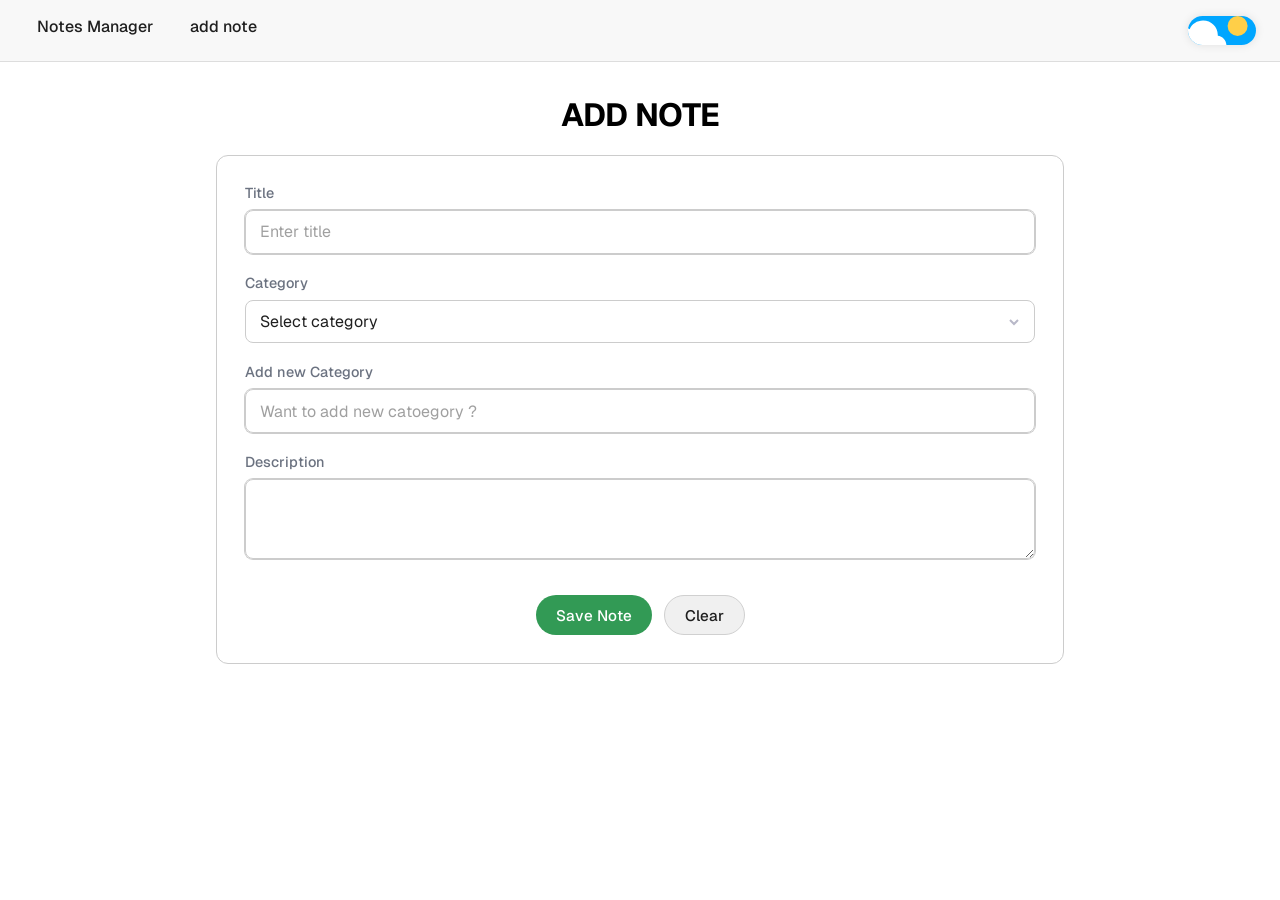
==== add-note.html @ 20f2907f "all done !!!" ====
<!DOCTYPE html>
<html lang="en">

<head>
    <meta charset="UTF-8">
    <meta name="viewport" content="width=device-width, initial-scale=1.0">
    <link rel="stylesheet" href="../style.css">
    <title>Add Note</title>
</head>

<body>
    <nav class="navbar">
        <div>

            <a href="../index.html" class="nav-link">Notes Manager</a>
            <a href="add-note.html" class="nav-link">add note</a>
        </div>


        <label for="checkbox" class="switch">
            <input checked="true" id="checkbox" type="checkbox" />
            <span class="slider">
                <div class="star star_1"></div>
                <div class="star star_2"></div>
                <div class="star star_3"></div>
                <svg viewBox="0 0 16 16" class="cloud_1 cloud">
                    <path transform="matrix(.77976 0 0 .78395-299.99-418.63)" fill="#fff"
                        d="m391.84 540.91c-.421-.329-.949-.524-1.523-.524-1.351 0-2.451 1.084-2.485 2.435-1.395.526-2.388 1.88-2.388 3.466 0 1.874 1.385 3.423 3.182 3.667v.034h12.73v-.006c1.775-.104 3.182-1.584 3.182-3.395 0-1.747-1.309-3.186-2.994-3.379.007-.106.011-.214.011-.322 0-2.707-2.271-4.901-5.072-4.901-2.073 0-3.856 1.202-4.643 2.925">
                    </path>
                </svg>
            </span>
        </label>
    </nav>
    <main class="page-content">
        <h1 class="page-title">ADD NOTE</h1>
        <section class="note-card">
            <form id="add-note-form">
                <div class="form-group">
                    <label for="note-title">Title</label>
                    <input type="text" id="note-title" name="title" placeholder="Enter title" required>
                </div>

                <div class="form-group">
                    <label for="note-category">Category</label>
                    <select id="note-category" name="category">
                        <!-- option will be coming from local storage -->
                    </select>
                </div>

                <div class="form-group">
                    <label for="note-new-category">Add new Category</label>
                    <input type="text" id="note-new-category" name="note-new-category" placeholder="Want to add new catoegory ?">
                </div>

                <div class="form-group">
                    <label for="note-description">Description</label>
                    <textarea id="note-description" name="description" minlength="10" required></textarea>
                </div>

                <div class="form-actions">
                    <button type="submit" class="btn btn-primary">Save Note</button>
                    <button type="reset" class="btn btn-secondary">Clear</button>
                </div>
            </form>
        </section>
    </main>
    <script src="script.js"></script>
</body>

</html>
---- style.css ----
@import url('https://fonts.googleapis.com/css2?family=Geist:wght@100..900&family=Roboto:ital,wght@0,100;0,300;0,400;0,500;0,700;0,900;1,100;1,300;1,400;1,500;1,700;1,900&display=swap');

:root {
    /* color variables omitted for brevity */
    --color-bg-primary: #0C0A09;
    --color-bg-secondary: #1C1C1C;
    --color-bg-tertiary: #212121;
    --color-text-primary: #eaeaea;
    --color-text-secondary: #b8b8c8;
    --color-text-tertiary: #d7d7e6;
    --color-text-quaternary: #9aa0b4;
    --color-text-inverse: #fff;
    --color-border-primary: #171717;
    --color-border-secondary: #262626;
    --color-border-tertiary: #292524;
    --color-bg-navbar: #09090b;
    --color-bg-input: #1C1C1C;
    --color-border-input: #262626;
    --color-text-input: #e5e7eb;
    --color-text-placeholder: #6b7280;
    --color-text-placeholder-dark: #5a5a6e;
    --color-border-focus: #8b8b8b;
    --color-bg-hover: #40404080;
    --color-btn-primary-bg: #329A55;
    --color-btn-primary-hover: #329a55d3;
    --color-btn-primary-text: #fff;
    --color-btn-secondary-bg: #E5E5E5;
    --color-btn-secondary-hover: #e5e5e5b5;
    --color-btn-secondary-text: #171717;
    --color-btn-secondary-border: #3d3d54;
    --color-category-bg: rgba(99, 102, 241, 0.16);
    --color-category-text: #c7d2fe;
    --color-category-border: rgba(99, 102, 241, 0.35);
    --color-btn-edit-bg: rgba(99, 102, 241, 0.18);
    --color-btn-edit-bg-hover: rgba(99, 102, 241, 0.28);
    --color-btn-edit-border: rgba(99, 102, 241, 0.45);
    --color-btn-delete-bg: rgba(244, 63, 94, 0.14);
    --color-btn-delete-bg-hover: rgba(244, 63, 94, 0.22);
    --color-btn-delete-text: #fecdd3;
    --color-btn-delete-border: rgba(244, 63, 94, 0.45);
    --color-input-bg-transparent: #ffffff0b;
    --color-select-icon-stroke: #b8b8c8;
    /* view transition circle variables */
    --theme-circle-x: 50vw;
    --theme-circle-y: 50vh;
}

:root[data-theme="light"] {
    --color-bg-primary: #ffffff;
    --color-bg-secondary: #f8f8f8;
    --color-bg-tertiary: #f2f2f2;
    --color-text-primary: #1f1f1f;
    --color-text-secondary: #6b7280;
    --color-text-tertiary: #4b5563;
    --color-text-quaternary: #6b7280;
    --color-text-inverse: #000000;
    --color-border-primary: #dddddd;
    --color-border-secondary: #cccccc;
    --color-border-tertiary: #cccccc;
    --color-bg-navbar: #f8f8f8;
    --color-bg-input: #ffffff;
    --color-border-input: #cccccc;
    --color-text-input: #1f1f1f;
    --color-text-placeholder: #9a9a9a;
    --color-text-placeholder-dark: #a0a0a0;
    --color-border-focus: #329A55;
    --color-bg-hover: #e0e0e0;
    --color-btn-primary-bg: #329A55;
    --color-btn-primary-hover: #2a7a48;
    --color-btn-primary-text: #ffffff;
    --color-btn-secondary-bg: #f0f0f0;
    --color-btn-secondary-hover: #e0e0e0;
    --color-btn-secondary-text: #1f1f1f;
    --color-btn-secondary-border: #d0d0d0;
    --color-category-bg: rgba(50, 154, 85, 0.08);
    --color-category-text: #329A55;
    --color-category-border: rgba(50, 154, 85, 0.2);
    --color-btn-edit-bg: rgba(50, 154, 85, 0.1);
    --color-btn-edit-bg-hover: rgba(50, 154, 85, 0.2);
    --color-btn-edit-border: rgba(50, 154, 85, 0.3);
    --color-btn-delete-bg: rgba(244, 63, 94, 0.07);
    --color-btn-delete-bg-hover: rgba(244, 63, 94, 0.11);
    --color-btn-delete-text: #f43f5e;
    --color-btn-delete-border: rgba(244, 63, 94, 0.22);
    --color-input-bg-transparent: #ffffff0b;
}

* {
    box-sizing: border-box;
    margin: 0;
    padding: 0;
}

body {
    font-family: "Geist", "Segoe UI";
    min-height: 100vh;
    background: var(--color-bg-primary);
    color: var(--color-text-primary);
}

.navbar {
    display: flex;
    justify-content: space-between;
    gap: 1rem;
    padding: 1rem 1.5rem;
    background: var(--color-bg-navbar);
    border-bottom: 1px solid var(--color-border-primary);
}

.nav-link {
    color: var(--color-text-primary);
    text-decoration: none;
    font-weight: 500;
    padding: 0.4rem 0.8rem;
    border-radius: 6px;
    transition: background 0.2s, color 0.2s;
}

.nav-link:hover {
    background: var(--color-bg-hover);
    color: var(--color-text-inverse);
}

.nav-link:first-child {
    margin-right: 0.5rem;
}


/* From Uiverse.io by JustCode14 */
/* Theme Switch */
/* The switch - the box around the slider */
.switch {
    font-size: 17px;
    position: relative;
    display: inline-block;
    width: 4em;
    height: 1.7em;
    border-radius: 30px;
    box-shadow: 0 0 10px rgba(0, 0, 0, 0.1);
}

/* Hide default HTML checkbox */
.switch input {
    opacity: 0;
    width: 0;
    height: 0;
}

/* The slider */
.slider {
    position: absolute;
    cursor: pointer;
    top: 0;
    left: 0;
    right: 0;
    bottom: 0;
    background-color: #2a2a2a;
    transition: 0.4s;
    border-radius: 30px;
    overflow: hidden;
}

.slider:before {
    position: absolute;
    content: "";
    height: 1.2em;
    width: 1.2em;
    border-radius: 20px;
    left: 0.5em;
    bottom: 0.5em;
    transition: 0.4s;
    transition-timing-function: cubic-bezier(0.81, -0.04, 0.38, 1.5);
    box-shadow: inset 8px -4px 0px 0px #fff;
}

.switch input:checked+.slider {
    background-color: #00a6ff;
}

.switch input:checked+.slider:before {
    transform: translateX(1.8em);
    box-shadow: inset 15px -4px 0px 15px #ffcf48;
}

.star {
    background-color: #fff;
    border-radius: 50%;
    position: absolute;
    width: 5px;
    transition: all 0.4s;
    height: 5px;
}

.star_1 {
    left: 2.5em;
    top: 0.5em;
}

.star_2 {
    left: 2.2em;
    top: 1.2em;
}

.star_3 {
    left: 3em;
    top: 0.9em;
}

.switch input:checked~.slider .star {
    opacity: 0;
}

.cloud {
    width: 3.5em;
    position: absolute;
    bottom: -1.4em;
    left: -1.1em;
    opacity: 0;
    transition: all 0.4s;
}

.switch input:checked~.slider .cloud {
    opacity: 1;
}

/* view transition reveal animation */
@supports (view-transition: opacity) {
  /* disable the default fade on every element */
  *, *::before, *::after {
    view-transition-name: none !important;
  }

  body {
    view-transition-name: theme;
    view-transition-duration: 0.5s;
  }

  @view-transition(theme) {
    from {
      clip-path: circle(0 at var(--theme-circle-x) var(--theme-circle-y));
    }
    to {
      clip-path: circle(150vmax at var(--theme-circle-x) var(--theme-circle-y));
    }
  }
}




.page-content {
    max-width: 70%;
    margin: 0 auto;
    padding: 2rem 1.5rem;
}



.page-title {
    display: flex;
    justify-content: center;
    font-size: 2rem;
    font-weight: 00;
    margin-bottom: 1.25rem;
    color: var(--color-text-inverse);
}

.notes-toolbar {
    display: flex;
    justify-content: space-between;
    align-items: center;
    gap: 1rem;
    margin-bottom: 1.5rem;
}



.notes-toolbar-left {
    flex: 1 1 auto;
}

.notes-toolbar-right {
    display: flex;
    flex: 0 0 auto;
    gap: 0.6rem;
}

.search-field {
    width: 100%;
    max-width: 380px;
}

.search-field input[type="search"] {
    width: 100%;
    font: inherit;
    font-size: 0.95rem;
    padding: 0.6rem 0.9rem;
    border-radius: 999px;
    border: 1px solid var(--color-border-input);
    background: var(--color-bg-input);
    color: var(--color-text-input);
    outline: none;
    transition: border-color 0.2s, box-shadow 0.2s, background 0.15s;
}

.search-field input[type="search"]::placeholder {
    color: var(--color-text-placeholder);
}

.search-field input[type="search"]:focus {
    border-color: var(--color-border-focus);
    background: var(--color-bg-secondary);
}

.notes-toolbar-right select {
    font: inherit;
    font-size: 0.85rem;
    padding: 0.45rem 0.3rem;
    border-radius: 999px;
    border: 1px solid var(--color-border-input);
    background: var(--color-bg-tertiary);
    color: var(--color-text-input);
    cursor: pointer;
}

.notes-grid {

    display: grid;
    grid-template-columns: repeat(3, 1fr);
    grid-template-rows: repeat(5, 1fr);


    gap: 1rem;
    align-items: start;
}

.notes-empty {
    padding: 1rem 1.25rem;
    grid-column: 1 / -1;
    background: var(--color-bg-primary);
    border: 1px solid var(--color-border-secondary);
    border-radius: 12px;
    color: var(--color-text-secondary);
    text-align: center;
}

.card {
    max-width: 25rem;
    display: grid;
    background: var(--color-bg-primary);
    border: 1px solid var(--color-border-tertiary);
    border-radius: 12px;
    padding: 1.1rem 1.15rem 1rem;
}

.card-title {
    font-size: 1.05rem;
    font-weight: 700;
    margin-bottom: 0.5rem;
    color: var(--color-text-inverse);
    line-height: 1.2;
}

.card-category {
    display: inline-flex;
    align-items: center;
    max-width: fit-content;
    gap: 0.4rem;
    font-size: 0.7rem;
    text-transform: uppercase;
    letter-spacing: 0.1em;
    padding: 0.2rem 0.7rem;
    border-radius: 999px;
    background: var(--color-category-bg);
    color: var(--color-category-text);
    border: 1px solid var(--color-category-border);
    margin-bottom: 0.75rem;
}

.card-description {
    font-size: 0.95rem;
    color: var(--color-text-tertiary);
    margin-bottom: 0.85rem;
    line-height: 1.35;
    overflow: hidden;
    white-space: pre-wrap;
}

.card-date {
    font-size: 0.82rem;
    color: var(--color-text-quaternary);
    margin-bottom: 1rem;
}

.card-actions {
    display: flex;
    gap: 0.6rem;
    justify-content: flex-end;
}

.card-button-edit,
.card-button-delete {
    font: inherit;
    border-radius: 999px;
    padding: 0.45rem 1.05rem;
    font-size: 0.85rem;
    font-weight: 500;
    border: 1px solid transparent;
    cursor: pointer;
    transition: background-color 160ms ease, border-color 160ms ease, transform 120ms ease;
}

.card-button-edit {
    background: var(--color-btn-edit-bg);
    color: var(--color-text-primary);
    border-color: var(--color-btn-edit-border);
}

.card-button-edit:hover {
    transform: translateY(-1px);
    background: var(--color-btn-edit-bg-hover);
}

.card-button-delete {
    background: var(--color-btn-delete-bg);
    color: var(--color-btn-delete-text);
    border-color: var(--color-btn-delete-border);
}

.card-button-delete:hover {
    transform: translateY(-1px);
    background: var(--color-btn-delete-bg-hover);
}

.note-card {
    background: var(--color-bg-primary);
    border: 1px solid var(--color-border-secondary);
    border-radius: 12px;
    padding: 1.75rem;
}

#add-note-form {
    display: flex;
    flex-direction: column;
    gap: 1.25rem;
}

.form-group {
    display: flex;
    flex-direction: column;
    gap: 0.5rem;
}

.form-group label {
    font-size: 0.9rem;
    font-weight: 500;
    color: var(--color-text-secondary);
}

.form-group input,
.form-group textarea,
.form-group select {
    font: inherit;
    font-size: 1rem;
    padding: 0.65rem 0.9rem;
    background: var(--color-input-bg-transparent);
    border: 1px solid var(--color-border-input);
    border-radius: 8px;
    color: var(--color-text-primary);
    transition: border-color 0.2s, box-shadow 0.2s;
}

.form-group input::placeholder,
.form-group textarea::placeholder {
    color: var(--color-text-placeholder-dark);
}

.form-group input,
.form-group textarea,
.form-group select:focus {
    outline: none;
    border-color: var(--color-border-input);
    box-shadow: 0 0 0 1px var(--color-border-input);
}

.form-group textarea {
    resize: vertical;
    min-height: 80px;
}

.form-group select {
    cursor: pointer;
    appearance: none;
    background-image: url("data:image/svg+xml,%3Csvg xmlns='http://www.w3.org/2000/svg' width='12' height='12' viewBox='0 0 12 12' fill='none' stroke='%23b8b8c8' stroke-width='2'%3E%3Cpath d='M2 4l4 4 4-4'/%3E%3C/svg%3E");
    background-repeat: no-repeat;
    background-position: right 0.9rem center;
    padding-right: 2.25rem;
}

.form-group select option {
    background: var(--color-bg-primary);
    color: var(--color-text-primary);
    padding: 0.5rem 0.75rem;
}

.form-group select option:disabled {
    color: var(--color-text-placeholder-dark);
}


.form-actions {
    display: flex;
    justify-content: center;
    gap: 0.75rem;
    margin-top: 0.5rem;
    padding-top: 0.5rem;
}

.btn {
    font: inherit;
    font-size: 0.95rem;
    font-weight: 500;
    padding: 0.6rem 1.25rem;
    border-radius: 999px;
    border: none;
    cursor: pointer;
    transition: background 0.2s, transform 0.15s, box-shadow 0.2s;
}

.btn:active {
    transform: scale(0.98);
}

.btn-primary {
    background: var(--color-btn-primary-bg);
    color: var(--color-btn-primary-text);
}

.btn-primary:hover {
    background: var(--color-btn-primary-hover);
}

.btn-secondary {
    background: var(--color-btn-secondary-bg);
    color: var(--color-btn-secondary-text);
    border: 1px solid var(--color-btn-secondary-border);
}

.btn-secondary:hover {
    background: var(--color-btn-secondary-hover);
    color: var(--color-btn-secondary-text);
}

@media (max-width: 769px) {
    .notes-grid {
        grid-template-columns: repeat(2, 1fr);
        gap: 1rem;
    }
}

@media (max-width: 426px) {
    .navbar {
        flex-direction: column;
        align-items: center;
        justify-content: space-around;
        padding: 1rem;
        gap: 0.5rem;
    }

    .page-content {
        padding: 1rem;
        max-width: 100%;
    }

    .page-title {
        font-size: 1.5rem;
        text-align: center;
        margin-bottom: 1rem;
    }

    .notes-toolbar {
        flex-direction: column;
        align-items: stretch;
        gap: 1rem;
    }

    .notes-toolbar-right {
        justify-content: center;
    }

    .search-field {
        max-width: none;
    }

    .search-field input[type="search"] {
        font-size: 1rem;
        padding: 0.7rem 1rem;
    }

    .notes-toolbar-right select {
        font-size: 0.9rem;
        padding: 0.5rem 0.5rem;
    }

    .notes-grid {
        grid-template-columns: 1fr;
        gap: 0.75rem;
        justify-items: center;
    }

    .card {
        /* max-width: 25rem; */
        padding: 1rem;
    }

    .card-title {
        font-size: 1rem;
    }

    .card-description {
        font-size: 0.9rem;
    }

    .card-actions {
        justify-content: center;
    }

    .card-button-edit,
    .card-button-delete {
        padding: 0.5rem 1rem;
        font-size: 0.8rem;
    }

    .note-card {
        padding: 1.5rem;
    }

    #add-note-form {
        gap: 1rem;
    }

    .form-group label {
        font-size: 0.85rem;
    }

    .form-group input,
    .form-group textarea,
    .form-group select {
        font-size: 0.95rem;
        padding: 0.7rem;
    }

    .form-actions {
        flex-direction: column;
        gap: 0.5rem;
    }

    .btn {
        font-size: 0.9rem;
        padding: 0.7rem 1.5rem;
    }
}

@media (max-width: 480px) {
    .navbar {
        padding: 0.75rem;
    }

    .page-content {
        padding: 0.75rem;
    }



    .notes-grid {
        gap: 0.5rem;
    }

    .card {
        padding: 0.75rem;
    }

    .note-card {
        padding: 1.25rem;
    }

    .btn {
        padding: 0.75rem 1.25rem;
    }
}
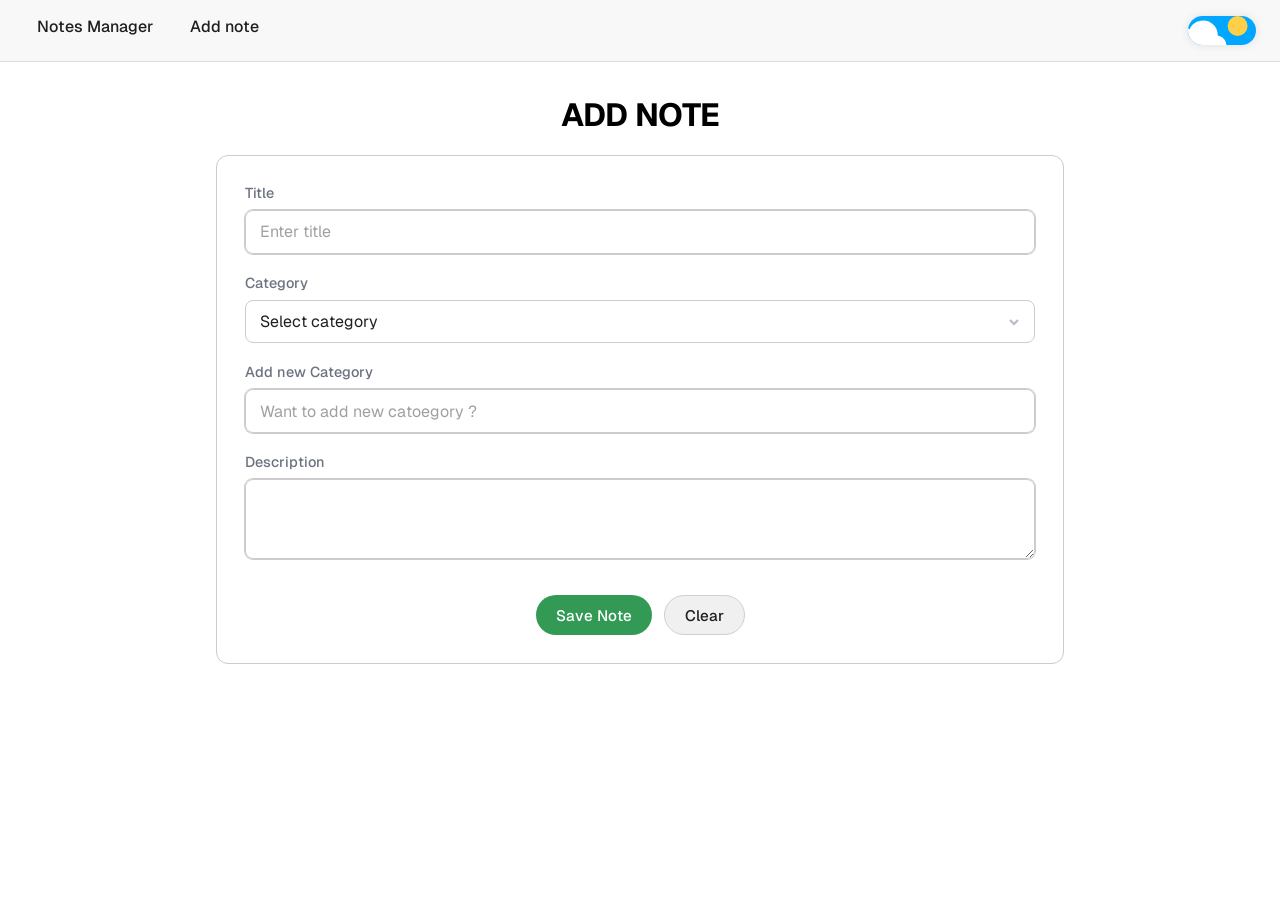
==== commit 672cbf24: "nav bar update" ====
--- a/add-note.html
+++ b/add-note.html
@@ -13,7 +13,7 @@
         <div>
 
             <a href="../index.html" class="nav-link">Notes Manager</a>
-            <a href="add-note.html" class="nav-link">add note</a>
+            <a href="add-note.html" class="nav-link">Add note</a>
         </div>
 
 
